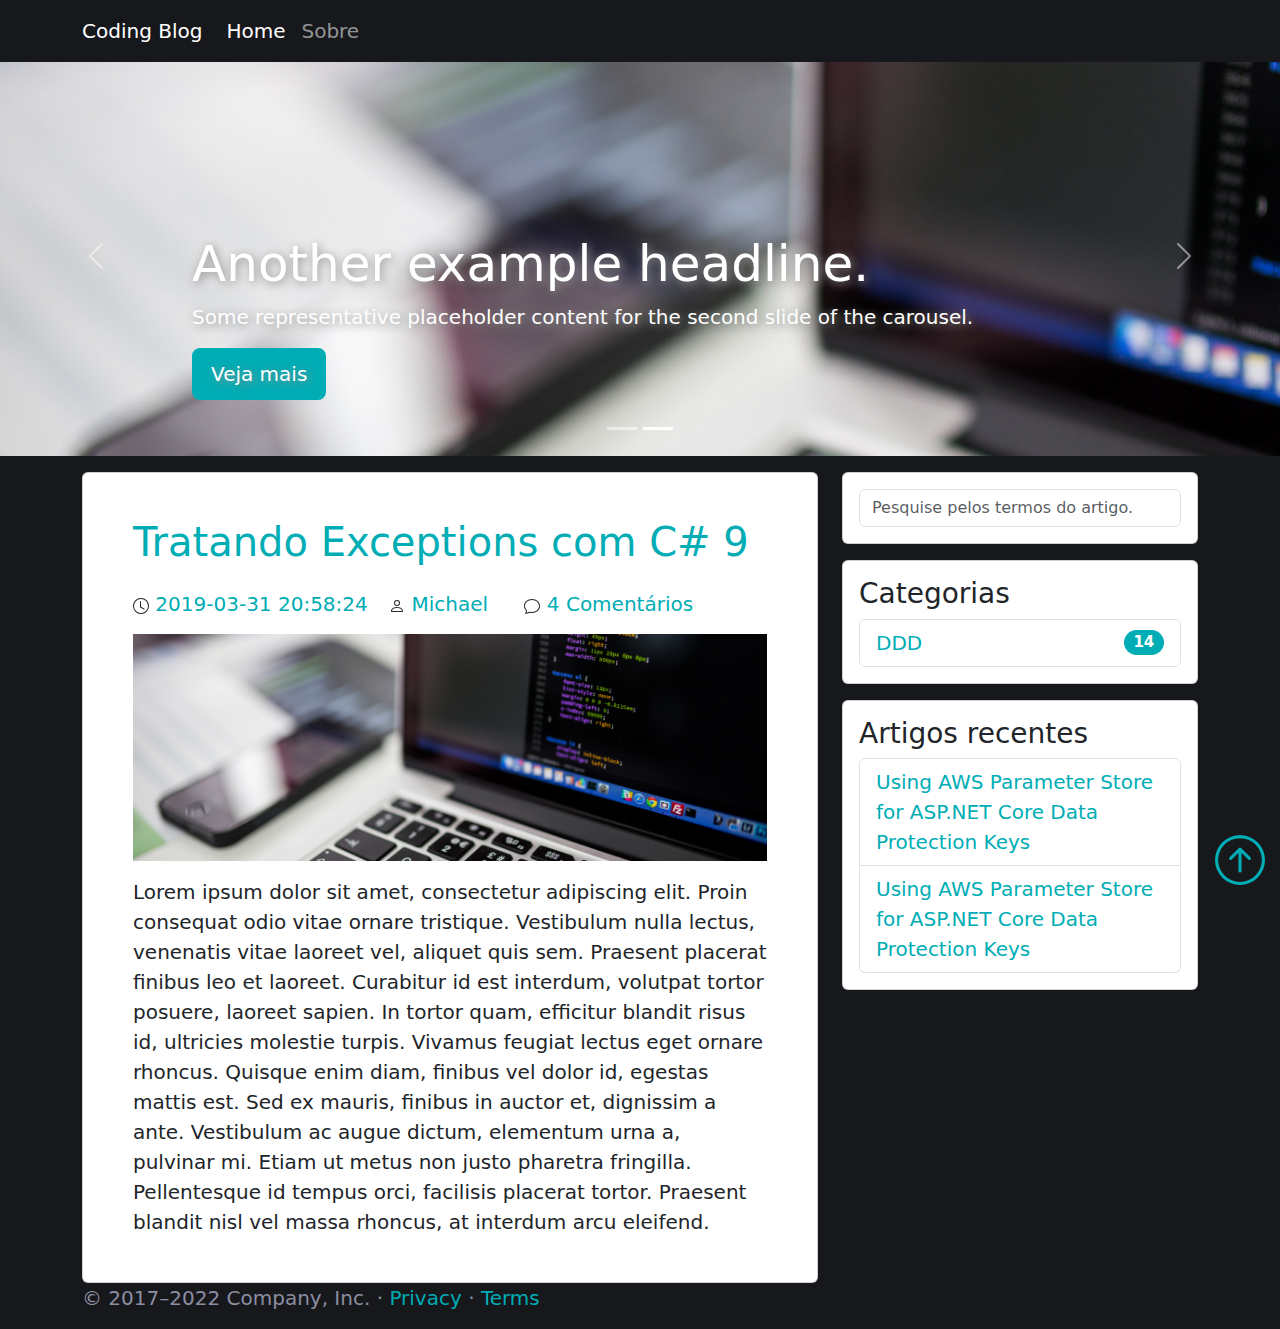
==== index.html @ 6bee2c4b "first commit" ====
<!doctype html>
<html lang="en">
  <head>
    <title>Coding Blog</title>
    
    <meta charset="utf-8">
    <meta name="viewport" content="width=device-width, initial-scale=1, shrink-to-fit=no">
    
    <link rel="stylesheet" href="https://cdn.jsdelivr.net/npm/bootstrap@5.2.0-beta1/dist/css/bootstrap.min.css"  >
    <link rel="stylesheet" href="css/styles.css"  >
  </head>
  <body> 
    <header>
        <nav class="navbar navbar-expand-md navbar-dark fixed-top bg-dark">
            <div class="container">
                <a class="navbar-brand" href="#">Coding Blog</a>
                <button class="navbar-toggler collapsed" type="button" data-bs-toggle="collapse" data-bs-target="#navbarCollapse" 
                    aria-controls="navbarCollapse" aria-expanded="false" aria-label="Toggle navigation">
                    <span class="navbar-toggler-icon"></span>
                </button>
                <div class="navbar-collapse collapse" id="navbarCollapse" >
                    <ul class="navbar-nav me-auto mb-2 mb-md-0">
                        <li class="nav-item">
                            <a class="nav-link active" aria-current="page" href="#">Home</a>
                        </li>
                        <li class="nav-item">
                            <a class="nav-link" href="#">Sobre</a>
                        </li> 
                    </ul>
                </div>
            </div>
        </nav>
    </header>
    
    <main>
        <div id="myCarousel" class="carousel slide" data-bs-ride="carousel">
            <div class="carousel-indicators">
                <button type="button" data-bs-target="#myCarousel" data-bs-slide-to="0" class="" aria-label="Slide 1"></button>
                <button type="button" data-bs-target="#myCarousel" data-bs-slide-to="1" aria-label="Slide 2" class="active" aria-current="true"></button>
            </div>
            <div class="carousel-inner">
                <div class="carousel-item">
                    <img src="img/imagem1.jpg" alt="" title="" >
            
                    <div class="container">
                        <div class="carousel-caption text-start">
                            <h3>Tratando Exceptions com C# 9</h1>
                            <p>Some representative placeholder content for the first slide of the carousel.</p>
                            <p><a class="btn btn-lg btn-primary" href="#">Veja mais</a></p>
                        </div>
                    </div>
                </div>
                <div class="carousel-item active">
                    <img src="img/imagem2.jpg" alt="" title=""  >
                    <div class="container">
                        <div class="carousel-caption text-start">
                            <h3>Another example headline.</h3>
                            <p>Some representative placeholder content for the second slide of the carousel.</p>
                            <p><a class="btn btn-lg btn-primary" href="#">Veja mais</a></p>
                        </div>
                    </div>
                </div> 
            </div>
            <button class="carousel-control-prev" type="button" data-bs-target="#myCarousel" data-bs-slide="prev">
                <span class="carousel-control-prev-icon" aria-hidden="true"></span>
                <span class="visually-hidden">Previous</span>
            </button>
            <button class="carousel-control-next" type="button" data-bs-target="#myCarousel" data-bs-slide="next">
                <span class="carousel-control-next-icon" aria-hidden="true"></span>
                <span class="visually-hidden">Next</span>
            </button>
        </div>

        <div class="container pt-3">
            <div class="row">
                <div class="col-8">
                    <article class="card">
                        <div class="card-body sys-articles-content">
                            <header>
                                <h1>
                                    <a href="/article/1" rel="bookmark">Tratando Exceptions com C# 9</a>
                                </h1>
                                <div class="article-details">
                                    <span class="posted-on">
                                        <svg xmlns="http://www.w3.org/2000/svg" width="16" height="16" fill="currentColor" class="bi bi-clock" viewBox="0 0 16 16">
                                            <path d="M8 3.5a.5.5 0 0 0-1 0V9a.5.5 0 0 0 .252.434l3.5 2a.5.5 0 0 0 .496-.868L8 8.71V3.5z"/>
                                            <path d="M8 16A8 8 0 1 0 8 0a8 8 0 0 0 0 16zm7-8A7 7 0 1 1 1 8a7 7 0 0 1 14 0z"/>
                                        </svg>
                                        <a href="#" rel="bookmark">
                                            <time class="" datetime="2016-07-12T23:56:44-03:00">2019-03-31 20:58:24</time> 
                                        </a>
                                    </span>
                                    <span class="byline">
                                        <svg xmlns="http://www.w3.org/2000/svg" width="16" height="16" fill="currentColor" class="bi bi-person" viewBox="0 0 16 16">
                                        <path d="M8 8a3 3 0 1 0 0-6 3 3 0 0 0 0 6zm2-3a2 2 0 1 1-4 0 2 2 0 0 1 4 0zm4 8c0 1-1 1-1 1H3s-1 0-1-1 1-4 6-4 6 3 6 4zm-1-.004c-.001-.246-.154-.986-.832-1.664C11.516 10.68 10.289 10 8 10c-2.29 0-3.516.68-4.168 1.332-.678.678-.83 1.418-.832 1.664h10z"/>
                                        </svg>
                                        <span class="author vcard">
                                            <a class="url fn n" href="#">Michael</a>
                                        </span>
                                    </span>
                                    <span class="comments-link">
                                        <svg xmlns="http://www.w3.org/2000/svg" width="16" height="16" fill="currentColor" class="bi bi-chat" viewBox="0 0 16 16">
                                        <path d="M2.678 11.894a1 1 0 0 1 .287.801 10.97 10.97 0 0 1-.398 2c1.395-.323 2.247-.697 2.634-.893a1 1 0 0 1 .71-.074A8.06 8.06 0 0 0 8 14c3.996 0 7-2.807 7-6 0-3.192-3.004-6-7-6S1 4.808 1 8c0 1.468.617 2.83 1.678 3.894zm-.493 3.905a21.682 21.682 0 0 1-.713.129c-.2.032-.352-.176-.273-.362a9.68 9.68 0 0 0 .244-.637l.003-.01c.248-.72.45-1.548.524-2.319C.743 11.37 0 9.76 0 8c0-3.866 3.582-7 8-7s8 3.134 8 7-3.582 7-8 7a9.06 9.06 0 0 1-2.347-.306c-.52.263-1.639.742-3.468 1.105z"/>
                                        </svg>
                                        <a href="#">4 Comentários</a>
                                    </span>
                                </div>
                            </header>
                            <div class="article-img pb-3">
                                <img src="img/artigos/img1.jpg" alt="Tratando Exceptions com C# 9" title="Tratando Exceptions com C# 9">
                            </div>
                            <div class="article-content">
                                Lorem ipsum dolor sit amet, consectetur adipiscing elit. Proin consequat odio vitae ornare tristique. 
                                Vestibulum nulla lectus, venenatis vitae laoreet vel, aliquet quis sem. 
                                Praesent placerat finibus leo et laoreet. Curabitur id est interdum,
                                volutpat tortor posuere, laoreet sapien. In tortor quam, efficitur blandit risus id, ultricies molestie turpis. 
                                Vivamus feugiat lectus eget ornare rhoncus. Quisque enim diam, finibus vel dolor id, egestas mattis est. 
                                Sed ex mauris, finibus in auctor et, dignissim a ante. Vestibulum ac augue dictum, elementum urna a, pulvinar mi.
                                Etiam ut metus non justo pharetra fringilla. Pellentesque id tempus orci, facilisis placerat tortor. 
                                Praesent blandit nisl vel massa rhoncus, at interdum arcu eleifend.
                            </div> 
                        </div>
                    </article>
                </div>
                <div class="col-4">
                    <div class="card mb-3">
                        <div class="card-body">
                            <input type="search" class="form-control" placeholder="Pesquise pelos termos do artigo.">
                        </div>
                    </div>

                    <div class="card mb-3">
                        <div class="card-body">
                            <h3>Categorias</h3>

                            <ul class="list-group">
                                <li class="list-group-item d-flex justify-content-between align-items-center">
                                    <a href="#">DDD</a>
                                    <span class="badge bg-primary rounded-pill">14</span>
                                </li> 
                            </ul>
                        </div>
                    </div>

                    <div class="card mb-3">
                        <div class="card-body">
                            <h3>Artigos recentes</h3>
                            <ul class="list-group">
                                <li class="list-group-item d-flex justify-content-between align-items-center">
                                    <a href="#">Using AWS Parameter Store for ASP.NET Core Data Protection Keys </a>
                                </li>
                                <li class="list-group-item d-flex justify-content-between align-items-center">
                                    <a href="#">Using AWS Parameter Store for ASP.NET Core Data Protection Keys </a>
                                </li>
                            </ul> 
                        </div>
                    </div>
                </div>
            </div>
        </div>
        
        <!-- FOOTER -->
        <footer class="container">
            <a href="#" class="ir-para-topo">
                <svg xmlns="http://www.w3.org/2000/svg" width="50" height="50" fill="currentColor" class="bi bi-arrow-up-circle" viewBox="0 0 16 16">
                <path fill-rule="evenodd" d="M1 8a7 7 0 1 0 14 0A7 7 0 0 0 1 8zm15 0A8 8 0 1 1 0 8a8 8 0 0 1 16 0zm-7.5 3.5a.5.5 0 0 1-1 0V5.707L5.354 7.854a.5.5 0 1 1-.708-.708l3-3a.5.5 0 0 1 .708 0l3 3a.5.5 0 0 1-.708.708L8.5 5.707V11.5z"/>
                </svg>
            </a>
            <p>© 2017–2022 Company, Inc. · <a href="#">Privacy</a> · <a href="#">Terms</a></p>
        </footer>
    </main>
    <!-- Bootstrap JavaScript Libraries -->
    <script src="https://cdn.jsdelivr.net/npm/@popperjs/core@2.11.5/dist/umd/popper.min.js" 
        integrity="sha384-Xe+8cL9oJa6tN/veChSP7q+mnSPaj5Bcu9mPX5F5xIGE0DVittaqT5lorf0EI7Vk" crossorigin="anonymous"></script>
    <script src="https://cdn.jsdelivr.net/npm/bootstrap@5.2.0-beta1/dist/js/bootstrap.min.js" 
        integrity="sha384-kjU+l4N0Yf4ZOJErLsIcvOU2qSb74wXpOhqTvwVx3OElZRweTnQ6d31fXEoRD1Jy" crossorigin="anonymous"></script>
  </body>
</html>
---- css/styles.css ----
:root{
    /* --background:#17181c;
    --dark:
    --primary-color:#7C8898;
    --secondary-color:#222222;   */
    
    --primary-color: #00ADB5;
    --second-color: #eeeeee;
    --default-color: #393E46;
    --ts-time: .4s;
    --default-text-color: #393E46;
    --bg-default: #17181c;
    --bg-tabs: #fff;
    --text-light: #eeeeee;
    --dark: #00ADB5;
    --secondary-1: #1A1A1B;
    --danger-color: #E05D5D;
    --font-titulo: 'Raleway', sans-serif;
}
.badge.bg-primary{
    background-color:var(--primary-color) !important;
}
body{
    background-color:var(--bg-default);
    color:#8B8EA1;
    padding-top: 56px;
    font-size: 20px;
}
.carousel-caption h3{
    font-size: 50px;
    text-shadow: 2px 2px 10px rgba(142, 142, 142, 1);
}
.carousel-caption p{
    text-shadow: 2px 2px 10px rgba(142, 142, 142, 1);
}


.bg-dark {
    --bs-bg-opacity: 1;
    background-color: var(--bg-default) !important;
} 
.btn-outline-success {
    transition: all 0.4s;
    border-width: 3px;
    color: #28a745 !important;
    cursor:pointer;
}
.btn-outline-danger {
    transition: all 0.4s;
    border-width: 3px;
    cursor: pointer;
    color:var(--danger-color)!important;
    border-color: var(--danger-color);
}
.btn-outline-dark {
    transition: all 0.4s;
    border-width: 3px;
    cursor: pointer;
    border-color: var(--dark);
    color: var(--dark);
}
.btn-outline-primary {
    transition: all 0.4s;
    border-width: 3px;
    cursor: pointer;
    border-color: var(--dark);
    color: var(--dark);
}
.btn-primary {
    transition: all 0.4s;
    border-width: 3px;
    cursor: pointer;
    border-color: var(--dark);
    background-color: var(--dark);
    color: #fff;
}
table a.btn-outline-success:hover, a.btn-outline-success:hover, .btn-outline-success:hover,
table a.btn-outline-success:active, a.btn-outline-success:active, .btn-outline-success:active,
table a.btn-outline-success:focus, a.btn-outline-success:focus, .btn-outline-success:focus {
    color: #fff !important;
    background-color: #28a745;
}
table a.btn-outline-dark:hover, a.btn-outline-dark:hover, .btn-outline-dark:hover,
table a.btn-outline-dark:active, a.btn-outline-dark:active, .btn-outline-dark:active,
table a.btn-outline-dark:focus, a.btn-outline-dark:focus, .btn-outline-dark:focus {
    color: var(--second-color);
    background-color: var(--dark);
    border-color: var(--dark);
}
table a.btn-outline-danger:hover, a.btn-outline-danger:hover, .btn-outline-danger:hover,
table a.btn-outline-danger:active, a.btn-outline-danger:active, .btn-outline-danger:active,
table a.btn-outline-danger:focus, a.btn-outline-danger:focus, .btn-outline-danger:focus {
    color: #fff !important;
    background-color: var(--danger-color);
}
table a.btn-outline-primary:hover, a.btn-outline-primary:hover, .btn-outline-primary:hover,
table a.btn-outline-primary:active, a.btn-outline-primary:active, .btn-outline-primary:active,
table a.btn-outline-primary:focus, a.btn-outline-primary:focus, .btn-outline-primary:focus {
    color: #fff !important;
    background-color: var(--primary-color);
    border-color: var(--primary-color);
}
table a.btn-primary:hover, a.btn-primary:hover, .btn-primary:hover,
table a.btn-primary:active, a.btn-primary:active, .btn-primary:active,
table a.btn-primary:focus, a.btn-primary:focus, .btn-primary:focus {
    color: #fff !important;
    background-color:unset;
    border-color: var(--primary-color);
}

.navbar{
    border-radius: 0px;
}

.sys-articles > article header h1 {
    margin-top: 0px;    
}
.sys-articles{

    min-height: 400px;
}
.sys-articles-wrap{
    margin-bottom: 50px;
}
.card-body.sys-articles-content{
    min-height: 400px;
    padding: 45px 50px; 
}
.article-content p {
    margin: 0 0 10px;
}
.article-content {
    font-weight: normal;
} 
.article-details{
    padding-top: 15px;
    padding-bottom: 15px; 
}
.article-details span{
    margin-right: 15px;
}
.article-img img{
    max-width: 100%;
}
.comentar-container{
    margin-top: 15px;
}  
a{
    color:var(--primary-color);
    text-decoration: none;
    transition: all .4s;
}
a:hover{
    color:var(--secondary-color);
    text-decoration: none;
    transition: all .4s;
}
h5{
    font-size: 20px;
    color:var(--primary-color);
}

#myCarousel{
    height: 400px;
    background-color: var(--primary-color);
}
#myCarousel .carousel-inner{
    height: 400px;
}


.ir-para-topo{
    position: absolute;
    bottom: 15px;
    right: 15px; 
}
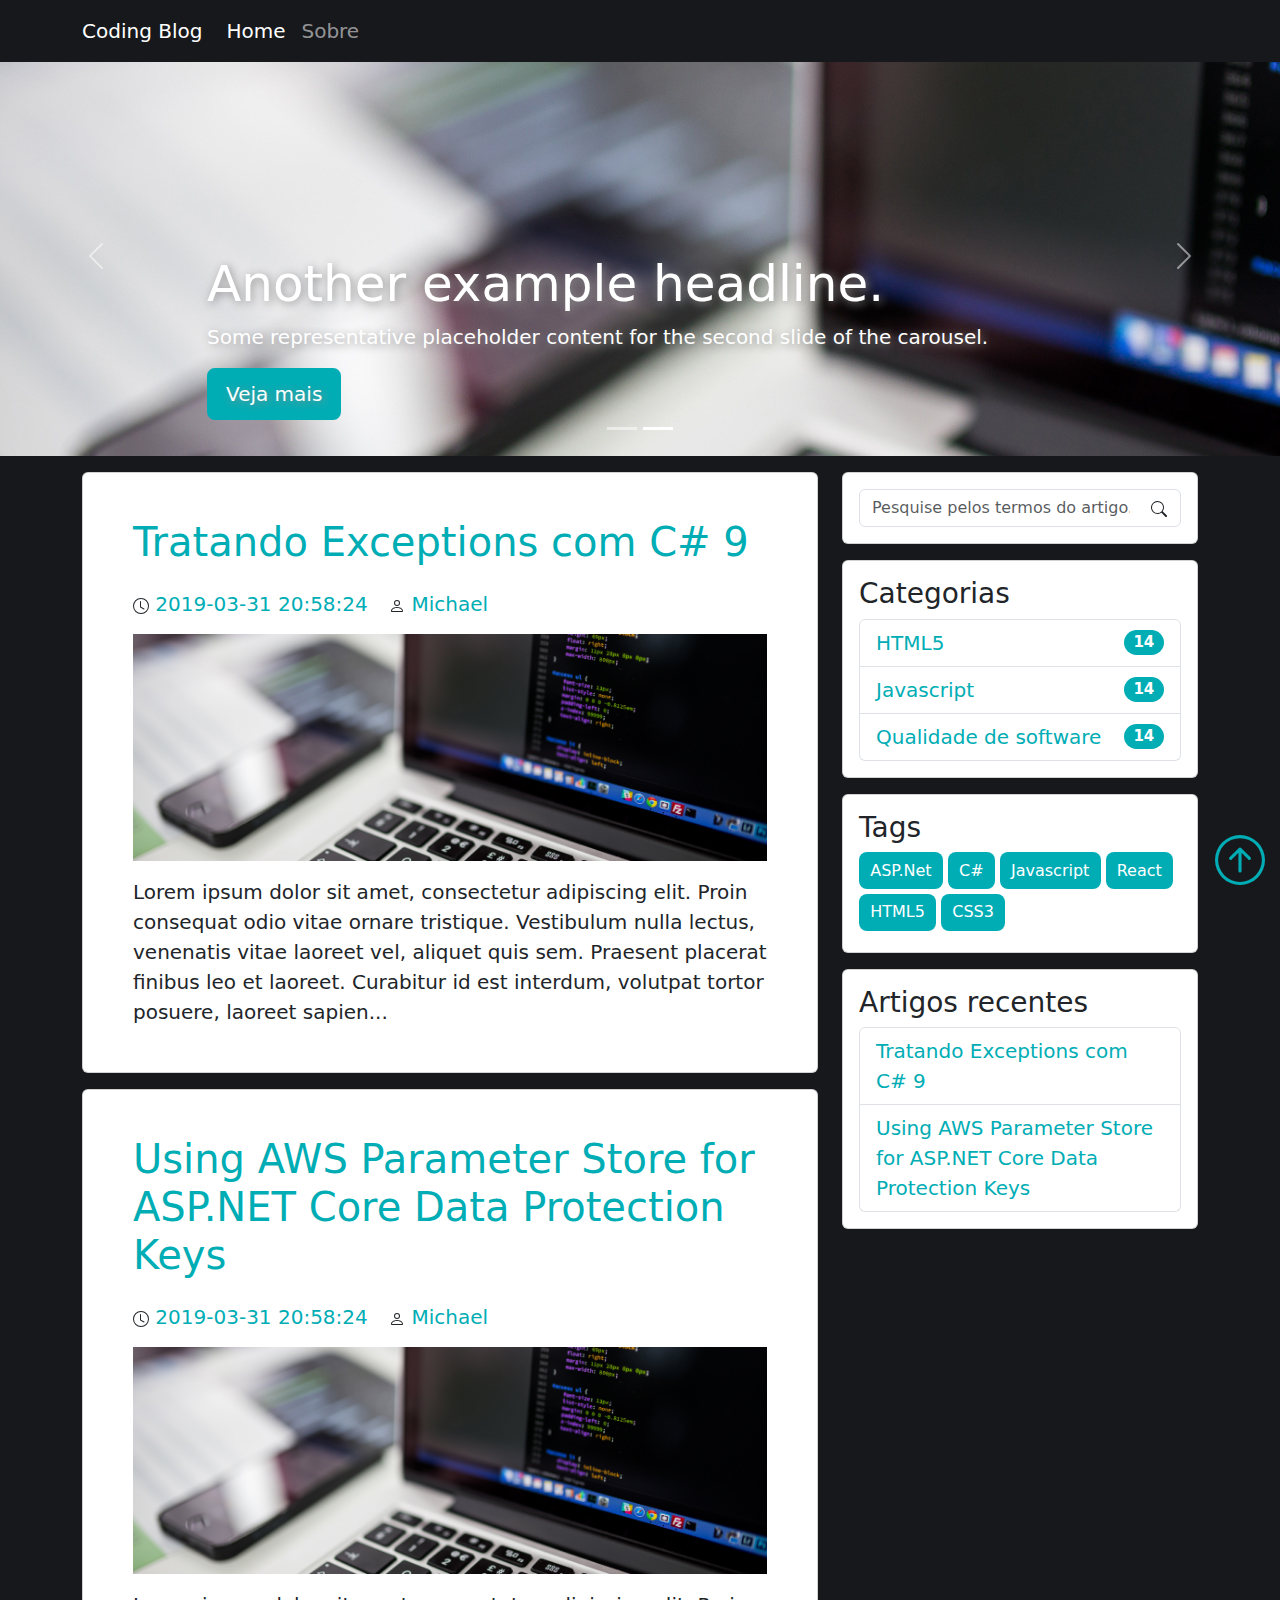
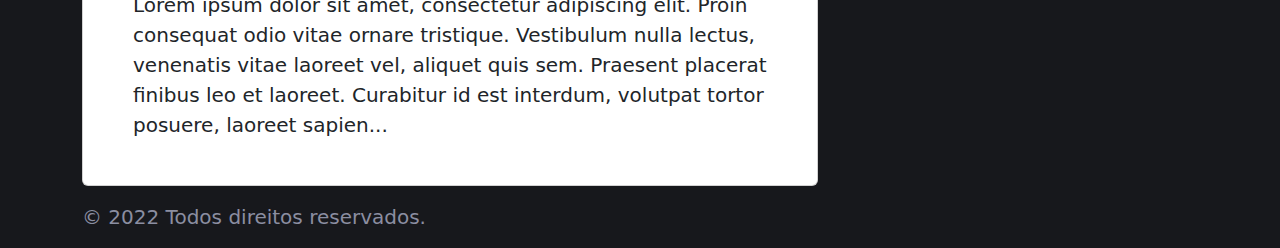
==== commit df4e3502: "cors habilitado" ====
--- a/index.html
+++ b/index.html
@@ -13,7 +13,7 @@
     <header>
         <nav class="navbar navbar-expand-md navbar-dark fixed-top bg-dark">
             <div class="container">
-                <a class="navbar-brand" href="#">Coding Blog</a>
+                <a class="navbar-brand" href="index.html">Coding Blog</a>
                 <button class="navbar-toggler collapsed" type="button" data-bs-toggle="collapse" data-bs-target="#navbarCollapse" 
                     aria-controls="navbarCollapse" aria-expanded="false" aria-label="Toggle navigation">
                     <span class="navbar-toggler-icon"></span>
@@ -21,10 +21,10 @@
                 <div class="navbar-collapse collapse" id="navbarCollapse" >
                     <ul class="navbar-nav me-auto mb-2 mb-md-0">
                         <li class="nav-item">
-                            <a class="nav-link active" aria-current="page" href="#">Home</a>
+                            <a class="nav-link active" aria-current="page" href="index.html">Home</a>
                         </li>
                         <li class="nav-item">
-                            <a class="nav-link" href="#">Sobre</a>
+                            <a class="nav-link" href="sobre.html">Sobre</a>
                         </li> 
                     </ul>
                 </div>
@@ -35,7 +35,7 @@
     <main>
         <div id="myCarousel" class="carousel slide" data-bs-ride="carousel">
             <div class="carousel-indicators">
-                <button type="button" data-bs-target="#myCarousel" data-bs-slide-to="0" class="" aria-label="Slide 1"></button>
+                <button type="button" data-bs-target="#myCarousel" data-bs-slide-to="0" aria-label="Slide 1" class=""></button>
                 <button type="button" data-bs-target="#myCarousel" data-bs-slide-to="1" aria-label="Slide 2" class="active" aria-current="true"></button>
             </div>
             <div class="carousel-inner">
@@ -74,11 +74,11 @@
         <div class="container pt-3">
             <div class="row">
                 <div class="col-8">
-                    <article class="card">
+                    <article class="card mb-3">
                         <div class="card-body sys-articles-content">
                             <header>
                                 <h1>
-                                    <a href="/article/1" rel="bookmark">Tratando Exceptions com C# 9</a>
+                                    <a href="detalhes1.html" rel="bookmark">Tratando Exceptions com C# 9</a>
                                 </h1>
                                 <div class="article-details">
                                     <span class="posted-on">
@@ -98,12 +98,7 @@
                                             <a class="url fn n" href="#">Michael</a>
                                         </span>
                                     </span>
-                                    <span class="comments-link">
-                                        <svg xmlns="http://www.w3.org/2000/svg" width="16" height="16" fill="currentColor" class="bi bi-chat" viewBox="0 0 16 16">
-                                        <path d="M2.678 11.894a1 1 0 0 1 .287.801 10.97 10.97 0 0 1-.398 2c1.395-.323 2.247-.697 2.634-.893a1 1 0 0 1 .71-.074A8.06 8.06 0 0 0 8 14c3.996 0 7-2.807 7-6 0-3.192-3.004-6-7-6S1 4.808 1 8c0 1.468.617 2.83 1.678 3.894zm-.493 3.905a21.682 21.682 0 0 1-.713.129c-.2.032-.352-.176-.273-.362a9.68 9.68 0 0 0 .244-.637l.003-.01c.248-.72.45-1.548.524-2.319C.743 11.37 0 9.76 0 8c0-3.866 3.582-7 8-7s8 3.134 8 7-3.582 7-8 7a9.06 9.06 0 0 1-2.347-.306c-.52.263-1.639.742-3.468 1.105z"/>
-                                        </svg>
-                                        <a href="#">4 Comentários</a>
-                                    </span>
+                               
                                 </div>
                             </header>
                             <div class="article-img pb-3">
@@ -113,29 +108,73 @@
                                 Lorem ipsum dolor sit amet, consectetur adipiscing elit. Proin consequat odio vitae ornare tristique. 
                                 Vestibulum nulla lectus, venenatis vitae laoreet vel, aliquet quis sem. 
                                 Praesent placerat finibus leo et laoreet. Curabitur id est interdum,
-                                volutpat tortor posuere, laoreet sapien. In tortor quam, efficitur blandit risus id, ultricies molestie turpis. 
-                                Vivamus feugiat lectus eget ornare rhoncus. Quisque enim diam, finibus vel dolor id, egestas mattis est. 
-                                Sed ex mauris, finibus in auctor et, dignissim a ante. Vestibulum ac augue dictum, elementum urna a, pulvinar mi.
-                                Etiam ut metus non justo pharetra fringilla. Pellentesque id tempus orci, facilisis placerat tortor. 
-                                Praesent blandit nisl vel massa rhoncus, at interdum arcu eleifend.
+                                volutpat tortor posuere, laoreet sapien...
                             </div> 
                         </div>
                     </article>
+                    <article class="card">
+                        <div class="card-body sys-articles-content">
+                            <header>
+                                <h1>
+                                    <a href="detalhes2.html" rel="bookmark">Using AWS Parameter Store for ASP.NET Core Data Protection Keys</a>
+                                </h1>
+                                <div class="article-details">
+                                    <span class="posted-on">
+                                        <svg xmlns="http://www.w3.org/2000/svg" width="16" height="16" fill="currentColor" class="bi bi-clock" viewBox="0 0 16 16">
+                                            <path d="M8 3.5a.5.5 0 0 0-1 0V9a.5.5 0 0 0 .252.434l3.5 2a.5.5 0 0 0 .496-.868L8 8.71V3.5z"/>
+                                            <path d="M8 16A8 8 0 1 0 8 0a8 8 0 0 0 0 16zm7-8A7 7 0 1 1 1 8a7 7 0 0 1 14 0z"/>
+                                        </svg>
+                                        <a href="#" rel="bookmark">
+                                            <time class="" datetime="2016-07-12T23:56:44-03:00">2019-03-31 20:58:24</time> 
+                                        </a>
+                                    </span>
+                                    <span class="byline">
+                                        <svg xmlns="http://www.w3.org/2000/svg" width="16" height="16" fill="currentColor" class="bi bi-person" viewBox="0 0 16 16">
+                                        <path d="M8 8a3 3 0 1 0 0-6 3 3 0 0 0 0 6zm2-3a2 2 0 1 1-4 0 2 2 0 0 1 4 0zm4 8c0 1-1 1-1 1H3s-1 0-1-1 1-4 6-4 6 3 6 4zm-1-.004c-.001-.246-.154-.986-.832-1.664C11.516 10.68 10.289 10 8 10c-2.29 0-3.516.68-4.168 1.332-.678.678-.83 1.418-.832 1.664h10z"/>
+                                        </svg>
+                                        <span class="author vcard">
+                                            <a class="url fn n" href="#">Michael</a>
+                                        </span>
+                                    </span>  
+                                </div>
+                            </header>
+                            <div class="article-img pb-3">
+                                <img src="img/artigos/img1.jpg" alt="Using AWS Parameter Store for ASP.NET Core Data Protection Keys"
+                                    title="Using AWS Parameter Store for ASP.NET Core Data Protection Keys">
+                            </div>
+                            <div class="article-content">
+                                Lorem ipsum dolor sit amet, consectetur adipiscing elit. Proin consequat odio vitae ornare tristique. 
+                                Vestibulum nulla lectus, venenatis vitae laoreet vel, aliquet quis sem. 
+                                Praesent placerat finibus leo et laoreet. Curabitur id est interdum,
+                                volutpat tortor posuere, laoreet sapien...
+                            </div> 
+                        </div>
+                    </article>
                 </div>
                 <div class="col-4">
                     <div class="card mb-3">
-                        <div class="card-body">
+                        <div class="card-body pesquisa-container">
                             <input type="search" class="form-control" placeholder="Pesquise pelos termos do artigo.">
+                            <svg xmlns="http://www.w3.org/2000/svg" width="16" height="16" fill="currentColor" class="bi bi-search" viewBox="0 0 16 16">
+                                <path d="M11.742 10.344a6.5 6.5 0 1 0-1.397 1.398h-.001c.03.04.062.078.098.115l3.85 3.85a1 1 0 0 0 1.415-1.414l-3.85-3.85a1.007 1.007 0 0 0-.115-.1zM12 6.5a5.5 5.5 0 1 1-11 0 5.5 5.5 0 0 1 11 0z"/>
+                            </svg>
                         </div>
                     </div>
 
                     <div class="card mb-3">
                         <div class="card-body">
                             <h3>Categorias</h3>
-
                             <ul class="list-group">
                                 <li class="list-group-item d-flex justify-content-between align-items-center">
-                                    <a href="#">DDD</a>
+                                    <a href="#">HTML5</a>
+                                    <span class="badge bg-primary rounded-pill">14</span>
+                                </li> 
+                                <li class="list-group-item d-flex justify-content-between align-items-center">
+                                    <a href="#">Javascript</a>
+                                    <span class="badge bg-primary rounded-pill">14</span>
+                                </li>
+                                <li class="list-group-item d-flex justify-content-between align-items-center">
+                                    <a href="#">Qualidade de software</a>
                                     <span class="badge bg-primary rounded-pill">14</span>
                                 </li> 
                             </ul>
@@ -144,13 +183,27 @@
 
                     <div class="card mb-3">
                         <div class="card-body">
+                            <h3>Tags</h3>
+                            <div class="lista-tags">
+                                <a href="#">ASP.Net</a>
+                                <a href="#">C#</a>
+                                <a href="#">Javascript</a>
+                                <a href="#">React</a>
+                                <a href="#">HTML5</a>
+                                <a href="#">CSS3</a>
+                            </div>
+                        </div>
+                    </div>
+
+                    <div class="card mb-3">
+                        <div class="card-body">
                             <h3>Artigos recentes</h3>
                             <ul class="list-group">
                                 <li class="list-group-item d-flex justify-content-between align-items-center">
-                                    <a href="#">Using AWS Parameter Store for ASP.NET Core Data Protection Keys </a>
+                                    <a href="detalhes1.html">Tratando Exceptions com C# 9</a>
                                 </li>
                                 <li class="list-group-item d-flex justify-content-between align-items-center">
-                                    <a href="#">Using AWS Parameter Store for ASP.NET Core Data Protection Keys </a>
+                                    <a href="detalhes2.html">Using AWS Parameter Store for ASP.NET Core Data Protection Keys </a>
                                 </li>
                             </ul> 
                         </div>
@@ -160,13 +213,13 @@
         </div>
         
         <!-- FOOTER -->
-        <footer class="container">
+        <footer class="container pt-3">
             <a href="#" class="ir-para-topo">
                 <svg xmlns="http://www.w3.org/2000/svg" width="50" height="50" fill="currentColor" class="bi bi-arrow-up-circle" viewBox="0 0 16 16">
                 <path fill-rule="evenodd" d="M1 8a7 7 0 1 0 14 0A7 7 0 0 0 1 8zm15 0A8 8 0 1 1 0 8a8 8 0 0 1 16 0zm-7.5 3.5a.5.5 0 0 1-1 0V5.707L5.354 7.854a.5.5 0 1 1-.708-.708l3-3a.5.5 0 0 1 .708 0l3 3a.5.5 0 0 1-.708.708L8.5 5.707V11.5z"/>
                 </svg>
             </a>
-            <p>© 2017–2022 Company, Inc. · <a href="#">Privacy</a> · <a href="#">Terms</a></p>
+            <p>© 2022 Todos direitos reservados.</p>
         </footer>
     </main>
     <!-- Bootstrap JavaScript Libraries -->
@@ -174,5 +227,6 @@
         integrity="sha384-Xe+8cL9oJa6tN/veChSP7q+mnSPaj5Bcu9mPX5F5xIGE0DVittaqT5lorf0EI7Vk" crossorigin="anonymous"></script>
     <script src="https://cdn.jsdelivr.net/npm/bootstrap@5.2.0-beta1/dist/js/bootstrap.min.js" 
         integrity="sha384-kjU+l4N0Yf4ZOJErLsIcvOU2qSb74wXpOhqTvwVx3OElZRweTnQ6d31fXEoRD1Jy" crossorigin="anonymous"></script>
+    <script src="src/js/scripts.js"  ></script>
   </body>
 </html>--- a/css/styles.css
+++ b/css/styles.css
@@ -166,11 +166,43 @@
 }
 #myCarousel .carousel-inner{
     height: 400px;
-}
-
+} 
 
 .ir-para-topo{
-    position: absolute;
+    position: fixed;
     bottom: 15px;
     right: 15px; 
+}
+.pesquisa-container input{
+    padding-right: 35px;
+}
+.pesquisa-container{
+    position: relative;
+}
+.pesquisa-container svg{
+    position: absolute;
+    top:28px;
+    right: 30px;
+}
+@media (min-width:991px){
+    .carousel-caption{
+        padding: 0px 15px;;
+    }
+}
+.lista-tags{
+    display: flex;
+    justify-content: start;
+    flex-wrap: wrap;
+}
+.lista-tags > a{
+    border-width: 3px;
+    cursor: pointer;
+    border-color: var(--dark);
+    background-color: var(--dark);
+    color: #fff;
+    padding: 0.4rem 0.7rem;
+    font-size: 1.0rem;
+    border-radius: 0.5rem;
+    margin-bottom: 5px;
+    margin-right: 5px;
 }